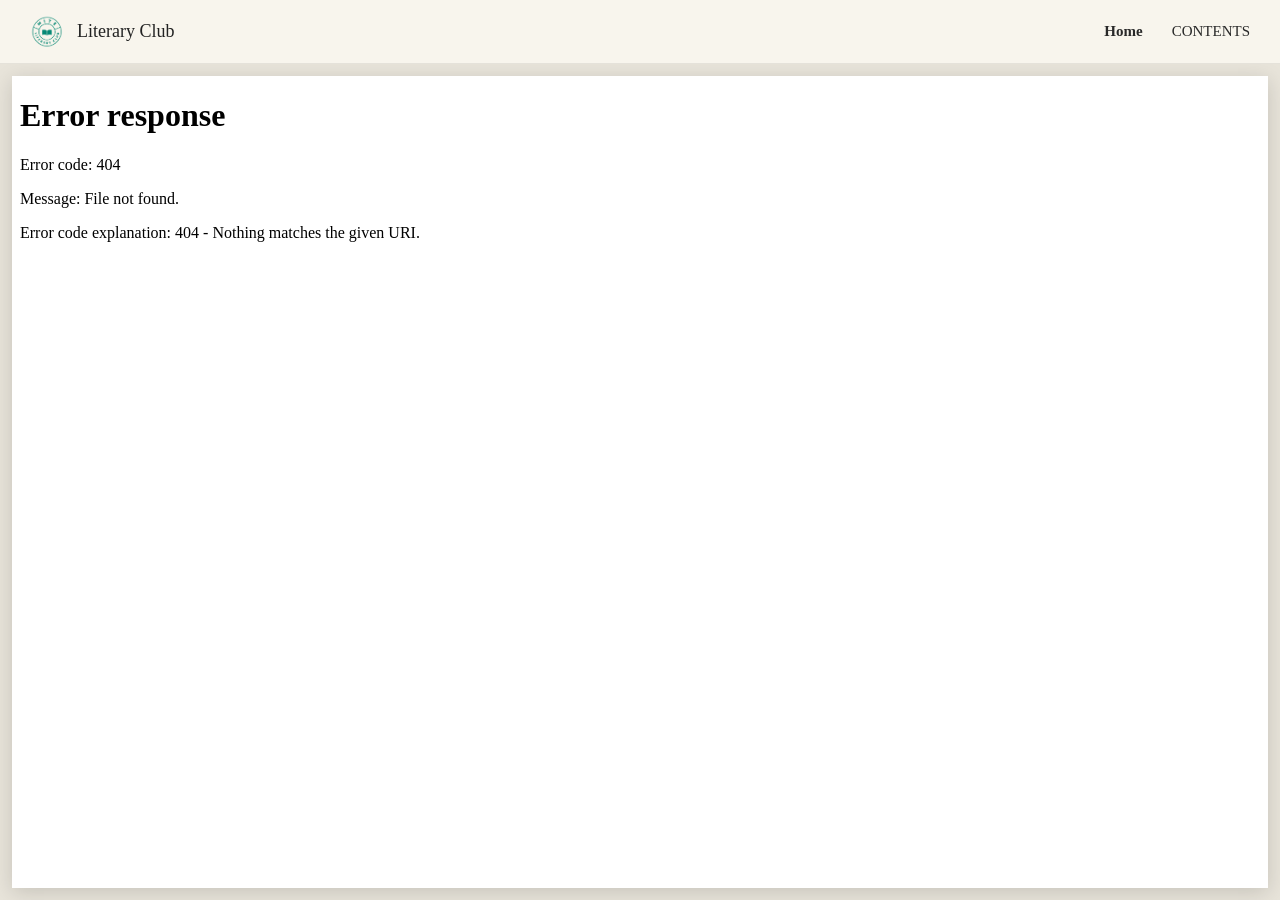
==== bulletin/index.html @ f38bdb96 "Create index.html" ====
<!DOCTYPE html>
<html lang="en">

<head>

<meta charset="UTF-8">
<meta name="viewport" content="width=device-width, initial-scale=1.0">

<title>Bulletin | Literary Club</title>

<style>

* {
    margin: 0;
    padding: 0;
    box-sizing: border-box;
}

html,
body {
    width: 100%;
    height: 100%;
}

body {
    background: #f4f0e7;
    font-family: Georgia, "Times New Roman", serif;

    display: flex;
    flex-direction: column;

    overflow: hidden;
}


/* =========================================================
   NAVIGATION
========================================================= */

.navbar {
    height: 64px;
    width: 100%;

    flex-shrink: 0;

    display: flex;
    align-items: center;
    justify-content: space-between;

    padding: 0 30px;

    background: #f8f5ed;

    border-bottom: 1px solid rgba(0,0,0,0.08);

    position: relative;
    z-index: 10;
}


.nav-left {
    display: flex;
    align-items: center;
    gap: 13px;
}


.nav-logo {
    width: 34px;
    height: 34px;

    object-fit: contain;
}


.nav-brand {
    font-size: 18px;
    color: #222;
}


.nav-menu {
    display: flex;
    align-items: center;
    gap: 29px;
}


.nav-menu a {
    color: #292929;

    text-decoration: none;

    font-size: 15px;

    transition: opacity 0.2s ease;
}


.nav-menu a:hover {
    opacity: 0.55;
}


/* =========================================================
   PDF VIEWER
========================================================= */

.viewer {
    flex: 1;

    width: 100%;

    display: flex;
    justify-content: center;
    align-items: center;

    padding: 12px;

    background: #e8e4da;
}


.viewer iframe {
    width: 100%;
    height: 100%;

    border: none;

    background: white;

    box-shadow: 0 4px 20px rgba(0,0,0,0.15);
}


/* =========================================================
   MOBILE
========================================================= */

@media (max-width: 800px) {

    .navbar {
        height: 58px;

        padding: 0 16px;
    }


    .nav-brand {
        font-size: 16px;
    }


    .nav-menu {
        gap: 14px;
    }


    .nav-menu a {
        font-size: 12px;
    }


    .viewer {
        padding: 0;
    }


    .viewer iframe {
        box-shadow: none;
    }

}


/* =========================================================
   SMALL PHONES
========================================================= */

@media (max-width: 450px) {

    .nav-menu a:first-child {
        display: none;
    }

}

</style>

</head>


<body>


<!-- =====================================================
     NAVIGATION
===================================================== -->

<header class="navbar">

    <div class="nav-left">

        <img
            src="../Home/Club logo.png"
            class="nav-logo"
            alt="Literary Club Logo"
        >

        <span class="nav-brand">
            Literary Club
        </span>

    </div>


    <nav class="nav-menu">

        <a href="../index.html">
            <strong>Home</strong>
        </a>

        <a href="../content/index.html">
            CONTENTS
        </a>

    </nav>

</header>



<!-- =====================================================
     PDF
===================================================== -->

<main class="viewer">

    <iframe
        src="bulletin.pdf"
        title="Literary Club Bi-Monthly Bulletin"
    >
    </iframe>

</main>


</body>

</html>
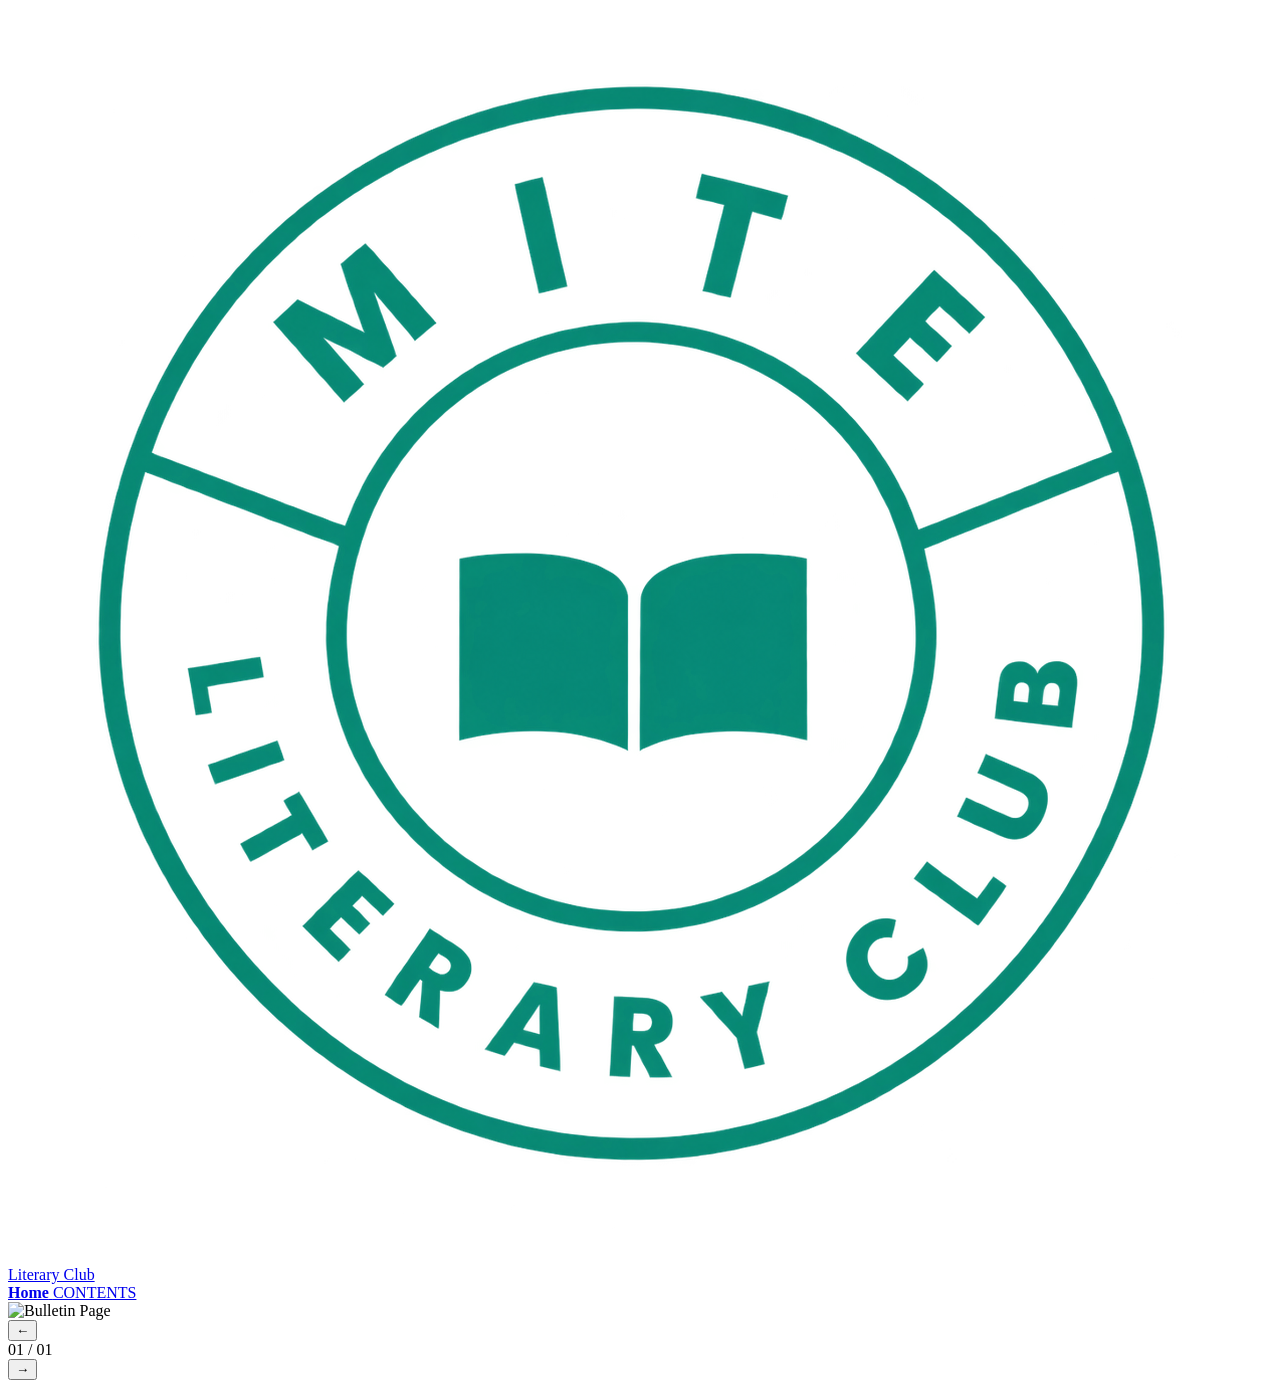
==== commit 04c97e2d: "Update index.html" ====
--- a/bulletin/index.html
+++ b/bulletin/index.html
@@ -3,192 +3,14 @@
 
 <head>
 
-<meta charset="UTF-8">
-<meta name="viewport" content="width=device-width, initial-scale=1.0">
-
-<title>Bulletin | Literary Club</title>
-
-<style>
-
-* {
-    margin: 0;
-    padding: 0;
-    box-sizing: border-box;
-}
-
-html,
-body {
-    width: 100%;
-    height: 100%;
-}
-
-body {
-    background: #f4f0e7;
-    font-family: Georgia, "Times New Roman", serif;
-
-    display: flex;
-    flex-direction: column;
-
-    overflow: hidden;
-}
-
-
-/* =========================================================
-   NAVIGATION
-========================================================= */
-
-.navbar {
-    height: 64px;
-    width: 100%;
-
-    flex-shrink: 0;
-
-    display: flex;
-    align-items: center;
-    justify-content: space-between;
-
-    padding: 0 30px;
-
-    background: #f8f5ed;
-
-    border-bottom: 1px solid rgba(0,0,0,0.08);
-
-    position: relative;
-    z-index: 10;
-}
-
-
-.nav-left {
-    display: flex;
-    align-items: center;
-    gap: 13px;
-}
-
-
-.nav-logo {
-    width: 34px;
-    height: 34px;
-
-    object-fit: contain;
-}
-
-
-.nav-brand {
-    font-size: 18px;
-    color: #222;
-}
-
-
-.nav-menu {
-    display: flex;
-    align-items: center;
-    gap: 29px;
-}
-
-
-.nav-menu a {
-    color: #292929;
-
-    text-decoration: none;
-
-    font-size: 15px;
-
-    transition: opacity 0.2s ease;
-}
-
-
-.nav-menu a:hover {
-    opacity: 0.55;
-}
-
-
-/* =========================================================
-   PDF VIEWER
-========================================================= */
-
-.viewer {
-    flex: 1;
-
-    width: 100%;
-
-    display: flex;
-    justify-content: center;
-    align-items: center;
-
-    padding: 12px;
-
-    background: #e8e4da;
-}
-
-
-.viewer iframe {
-    width: 100%;
-    height: 100%;
-
-    border: none;
-
-    background: white;
-
-    box-shadow: 0 4px 20px rgba(0,0,0,0.15);
-}
-
-
-/* =========================================================
-   MOBILE
-========================================================= */
-
-@media (max-width: 800px) {
-
-    .navbar {
-        height: 58px;
-
-        padding: 0 16px;
-    }
-
-
-    .nav-brand {
-        font-size: 16px;
-    }
-
-
-    .nav-menu {
-        gap: 14px;
-    }
-
-
-    .nav-menu a {
-        font-size: 12px;
-    }
-
-
-    .viewer {
-        padding: 0;
-    }
-
-
-    .viewer iframe {
-        box-shadow: none;
-    }
-
-}
-
-
-/* =========================================================
-   SMALL PHONES
-========================================================= */
-
-@media (max-width: 450px) {
-
-    .nav-menu a:first-child {
-        display: none;
-    }
-
-}
-
-</style>
+    <meta charset="UTF-8">
+    <meta name="viewport" content="width=device-width, initial-scale=1.0">
+
+    <title>Bulletin | Literary Club</title>
+
+    <link rel="stylesheet" href="style.css">
 
 </head>
-
 
 <body>
 
@@ -201,15 +23,19 @@
 
     <div class="nav-left">
 
-        <img
-            src="../Home/Club logo.png"
-            class="nav-logo"
-            alt="Literary Club Logo"
-        >
-
-        <span class="nav-brand">
-            Literary Club
-        </span>
+        <a href="../index.html" class="brand-link">
+
+            <img
+                src="../Home/Club logo.png"
+                class="nav-logo"
+                alt="Literary Club Logo"
+            >
+
+            <span class="nav-brand">
+                Literary Club
+            </span>
+
+        </a>
 
     </div>
 
@@ -231,20 +57,278 @@
 
 
 <!-- =====================================================
-     PDF
+     BULLETIN READER
 ===================================================== -->
 
-<main class="viewer">
-
-    <iframe
-        src="bulletin.pdf"
-        title="Literary Club Bi-Monthly Bulletin"
-    >
-    </iframe>
+<main class="reader">
+
+
+    <!-- PAGE -->
+
+    <div class="page-container">
+
+        <img
+            id="bulletinPage"
+            src=""
+            alt="Bulletin Page"
+        >
+
+    </div>
+
+
+    <!-- CONTROLS -->
+
+    <div class="controls">
+
+
+        <button
+            id="previousButton"
+            class="control-button"
+            aria-label="Previous page"
+        >
+            ←
+        </button>
+
+
+        <div class="page-counter">
+
+            <span id="currentPage">
+                01
+            </span>
+
+            <span class="separator">
+                /
+            </span>
+
+            <span id="totalPages">
+                01
+            </span>
+
+        </div>
+
+
+        <button
+            id="nextButton"
+            class="control-button"
+            aria-label="Next page"
+        >
+            →
+        </button>
+
+
+    </div>
+
 
 </main>
 
 
+
+<!-- =====================================================
+     JAVASCRIPT
+===================================================== -->
+
+<script src="pages.js"></script>
+
+
+<script>
+
+let currentPageIndex = 0;
+
+
+/* =========================================================
+   ELEMENTS
+========================================================= */
+
+const bulletinPage =
+    document.getElementById("bulletinPage");
+
+const previousButton =
+    document.getElementById("previousButton");
+
+const nextButton =
+    document.getElementById("nextButton");
+
+const currentPage =
+    document.getElementById("currentPage");
+
+const totalPages =
+    document.getElementById("totalPages");
+
+
+/* =========================================================
+   LOAD PAGE
+========================================================= */
+
+function loadPage(index) {
+
+    if (pages.length === 0) {
+        return;
+    }
+
+
+    currentPageIndex = index;
+
+
+    bulletinPage.src =
+        "pages/" + pages[currentPageIndex];
+
+
+    const pageNumber =
+        currentPageIndex + 1;
+
+
+    currentPage.textContent =
+        String(pageNumber).padStart(2, "0");
+
+
+    totalPages.textContent =
+        String(pages.length).padStart(2, "0");
+
+
+    previousButton.disabled =
+        currentPageIndex === 0;
+
+
+    nextButton.disabled =
+        currentPageIndex === pages.length - 1;
+
+
+    /*
+       Update browser URL without reloading.
+       Example:
+       bulletin/index.html?page=5
+    */
+
+    const newUrl =
+        window.location.pathname +
+        "?page=" +
+        pageNumber;
+
+    window.history.replaceState(
+        {},
+        "",
+        newUrl
+    );
+
+}
+
+
+/* =========================================================
+   NEXT PAGE
+========================================================= */
+
+function nextPage() {
+
+    if (currentPageIndex < pages.length - 1) {
+
+        loadPage(currentPageIndex + 1);
+
+    }
+
+}
+
+
+/* =========================================================
+   PREVIOUS PAGE
+========================================================= */
+
+function previousPage() {
+
+    if (currentPageIndex > 0) {
+
+        loadPage(currentPageIndex - 1);
+
+    }
+
+}
+
+
+/* =========================================================
+   BUTTON EVENTS
+========================================================= */
+
+nextButton.addEventListener(
+    "click",
+    nextPage
+);
+
+
+previousButton.addEventListener(
+    "click",
+    previousPage
+);
+
+
+/* =========================================================
+   KEYBOARD CONTROLS
+========================================================= */
+
+document.addEventListener(
+    "keydown",
+    function(event) {
+
+        if (event.key === "ArrowRight") {
+
+            nextPage();
+
+        }
+
+
+        if (event.key === "ArrowLeft") {
+
+            previousPage();
+
+        }
+
+    }
+);
+
+
+/* =========================================================
+   OPEN SPECIFIC PAGE FROM URL
+========================================================= */
+
+function getStartingPage() {
+
+    const urlParams =
+        new URLSearchParams(
+            window.location.search
+        );
+
+
+    const page =
+        parseInt(
+            urlParams.get("page")
+        );
+
+
+    if (
+        !isNaN(page) &&
+        page >= 1 &&
+        page <= pages.length
+    ) {
+
+        return page - 1;
+
+    }
+
+
+    return 0;
+
+}
+
+
+/* =========================================================
+   START
+========================================================= */
+
+loadPage(
+    getStartingPage()
+);
+
+</script>
+
+
 </body>
 
 </html>
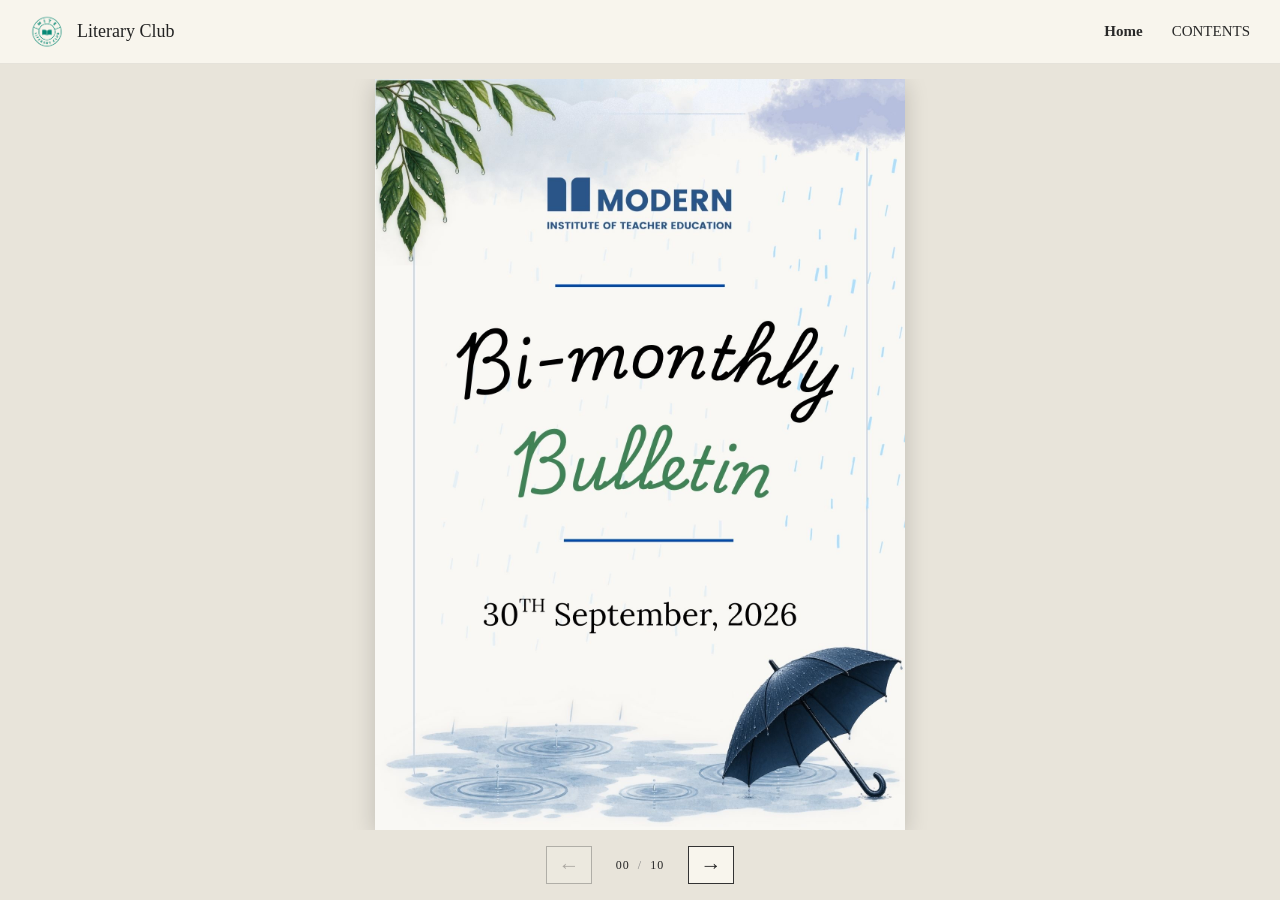
==== commit 1c03e49d: "Update index.html" ====
--- a/bulletin/index.html
+++ b/bulletin/index.html
@@ -129,7 +129,6 @@
 
 <script src="pages.js"></script>
 
-
 <script>
 
 let currentPageIndex = 0;
@@ -173,17 +172,43 @@
         "pages/" + pages[currentPageIndex];
 
 
-    const pageNumber =
-        currentPageIndex + 1;
+    /*
+       Page numbering:
+
+       Index 0 = Cover = 00
+       Index 1 = 01.jpg = 01
+       Index 2 = 02.jpg = 02
+       etc.
+    */
+
+    let pageNumber;
+
+    if (currentPageIndex === 0) {
+
+        pageNumber = 0;
+
+    } else {
+
+        pageNumber = currentPageIndex;
+
+    }
 
 
     currentPage.textContent =
         String(pageNumber).padStart(2, "0");
 
 
+    /*
+       Total excludes the cover
+    */
+
     totalPages.textContent =
-        String(pages.length).padStart(2, "0");
-
+        String(pages.length - 1).padStart(2, "0");
+
+
+    /*
+       Disable buttons
+    */
 
     previousButton.disabled =
         currentPageIndex === 0;
@@ -194,15 +219,23 @@
 
 
     /*
-       Update browser URL without reloading.
-       Example:
-       bulletin/index.html?page=5
+       Update URL
+
+       Cover:
+       ?page=0
+
+       Page 01:
+       ?page=1
+
+       Page 02:
+       ?page=2
     */
 
     const newUrl =
         window.location.pathname +
         "?page=" +
         pageNumber;
+
 
     window.history.replaceState(
         {},
@@ -219,9 +252,14 @@
 
 function nextPage() {
 
-    if (currentPageIndex < pages.length - 1) {
-
-        loadPage(currentPageIndex + 1);
+    if (
+        currentPageIndex <
+        pages.length - 1
+    ) {
+
+        loadPage(
+            currentPageIndex + 1
+        );
 
     }
 
@@ -236,7 +274,9 @@
 
     if (currentPageIndex > 0) {
 
-        loadPage(currentPageIndex - 1);
+        loadPage(
+            currentPageIndex - 1
+        );
 
     }
 
@@ -302,13 +342,17 @@
         );
 
 
+    /*
+       Cover = page 0
+    */
+
     if (
         !isNaN(page) &&
-        page >= 1 &&
-        page <= pages.length
+        page >= 0 &&
+        page <= pages.length - 1
     ) {
 
-        return page - 1;
+        return page;
 
     }
 
--- a/bulletin/style.css
+++ b/bulletin/style.css
@@ -0,0 +1,452 @@
+/* =========================================================
+   RESET
+========================================================= */
+
+* {
+    margin: 0;
+    padding: 0;
+    box-sizing: border-box;
+}
+
+html,
+body {
+    width: 100%;
+    height: 100%;
+}
+
+body {
+    background: #e8e4da;
+    color: #252525;
+
+    font-family:
+        Georgia,
+        "Times New Roman",
+        serif;
+
+    overflow: hidden;
+}
+
+
+/* =========================================================
+   NAVIGATION
+========================================================= */
+
+.navbar {
+    height: 64px;
+    width: 100%;
+
+    display: flex;
+    align-items: center;
+    justify-content: space-between;
+
+    padding: 0 30px;
+
+    background: #f8f5ed;
+
+    border-bottom: 1px solid rgba(0, 0, 0, 0.08);
+
+    position: relative;
+    z-index: 10;
+}
+
+.nav-left {
+    display: flex;
+    align-items: center;
+}
+
+.brand-link {
+    display: flex;
+    align-items: center;
+    gap: 13px;
+
+    text-decoration: none;
+    color: #222;
+}
+
+.nav-logo {
+    width: 34px;
+    height: 34px;
+
+    object-fit: contain;
+}
+
+.nav-brand {
+    font-size: 18px;
+}
+
+
+/* =========================================================
+   NAVIGATION RIGHT
+========================================================= */
+
+.nav-menu {
+    display: flex;
+    align-items: center;
+    gap: 29px;
+}
+
+.nav-menu a {
+    color: #292929;
+
+    text-decoration: none;
+
+    font-size: 15px;
+
+    transition: opacity 0.2s ease;
+}
+
+.nav-menu a:hover {
+    opacity: 0.55;
+}
+
+
+/* =========================================================
+   READER
+========================================================= */
+
+.reader {
+    width: 100%;
+    height: calc(100vh - 64px);
+
+    display: flex;
+    flex-direction: column;
+
+    align-items: center;
+    justify-content: center;
+
+    padding: 15px 20px 12px;
+
+    gap: 12px;
+}
+
+
+/* =========================================================
+   PAGE CONTAINER
+========================================================= */
+
+.page-container {
+    width: 100%;
+    flex: 1;
+
+    min-height: 0;
+
+    display: flex;
+    align-items: center;
+    justify-content: center;
+
+    overflow: hidden;
+}
+
+
+/* =========================================================
+   BULLETIN PAGE
+========================================================= */
+
+.page-container img {
+    display: block;
+
+    width: auto;
+    height: auto;
+
+    max-width: 100%;
+    max-height: 100%;
+
+    object-fit: contain;
+
+    background: white;
+
+    box-shadow:
+        0 5px 22px rgba(0, 0, 0, 0.18);
+}
+
+
+/* =========================================================
+   CONTROLS
+========================================================= */
+
+.controls {
+    flex-shrink: 0;
+
+    height: 48px;
+
+    display: flex;
+
+    align-items: center;
+    justify-content: center;
+
+    gap: 30px;
+}
+
+.control-button {
+    width: 42px;
+    height: 38px;
+
+    border: 1px solid #333;
+
+    background: #f8f5ed;
+    color: #252525;
+
+    font-family:
+        Georgia,
+        "Times New Roman",
+        serif;
+
+    font-size: 22px;
+
+    cursor: pointer;
+
+    display: flex;
+    align-items: center;
+    justify-content: center;
+
+    padding: 0;
+}
+
+.control-button:hover:not(:disabled) {
+    background: #252525;
+    color: white;
+}
+
+.control-button:disabled {
+    opacity: 0.3;
+    cursor: default;
+}
+
+
+/* =========================================================
+   PAGE COUNTER
+========================================================= */
+
+.page-counter {
+    min-width: 75px;
+
+    text-align: center;
+
+    font-size: 14px;
+
+    letter-spacing: 1px;
+}
+
+.separator {
+    margin: 0 4px;
+
+    color: #888;
+}
+
+
+/* =========================================================
+   MOBILE PAGE FIT
+========================================================= */
+
+@media (max-width: 800px) {
+
+    .navbar {
+        height: 58px;
+        padding: 0 14px;
+    }
+
+    .nav-brand {
+        font-size: 16px;
+    }
+
+    .nav-menu {
+        gap: 14px;
+    }
+
+    .nav-menu a {
+        font-size: 12px;
+    }
+
+
+    .reader {
+        height: calc(100dvh - 58px);
+
+        width: 100%;
+
+        padding: 6px;
+
+        display: flex;
+        flex-direction: column;
+
+        gap: 8px;
+
+        overflow: hidden;
+    }
+
+
+    /* PAGE AREA */
+
+    .page-container {
+        width: 100%;
+
+        height: calc(100dvh - 122px);
+
+        flex: none;
+
+        display: flex;
+
+        align-items: center;
+        justify-content: center;
+
+        overflow: hidden;
+    }
+
+
+    .page-container img {
+        display: block;
+
+        width: auto;
+        height: auto;
+
+        max-width: 100%;
+        max-height: 100%;
+
+        object-fit: contain;
+    }
+
+
+    /* BUTTON AREA */
+
+    .controls {
+        width: 100%;
+
+        height: 48px;
+
+        flex-shrink: 0;
+
+        display: flex;
+
+        align-items: center;
+        justify-content: center;
+
+        gap: 24px;
+
+        position: static;
+    }
+
+
+    .control-button {
+        width: 48px;
+        height: 40px;
+
+        flex-shrink: 0;
+
+        display: flex;
+
+        align-items: center;
+        justify-content: center;
+
+        padding: 0;
+
+        font-size: 22px;
+
+        border: 1px solid #333;
+
+        background: #f8f5ed;
+
+        color: #252525;
+
+        border-radius: 5px;
+
+        touch-action: manipulation;
+    }
+
+
+    .page-counter {
+        min-width: 65px;
+
+        font-size: 13px;
+
+        text-align: center;
+    }
+
+}
+
+
+/* =========================================================
+   SMALL PHONES
+========================================================= */
+
+@media (max-width: 450px) {
+
+    .nav-menu a:first-child {
+        display: none;
+    }
+
+
+    .nav-brand {
+        font-size: 15px;
+    }
+
+
+    .reader {
+        height: calc(100dvh - 58px);
+
+        padding: 4px;
+
+        gap: 5px;
+    }
+
+
+    .page-container {
+        height: calc(100dvh - 110px);
+
+        width: 100%;
+    }
+
+
+    .page-container img {
+        max-width: 100%;
+        max-height: 100%;
+    }
+
+
+    .controls {
+        height: 45px;
+
+        gap: 18px;
+    }
+
+
+    .control-button {
+        width: 46px;
+        height: 38px;
+
+        font-size: 21px;
+    }
+
+
+    .page-counter {
+        min-width: 60px;
+
+        font-size: 12px;
+    }
+
+}
+
+
+    .controls {
+        height: 46px;
+
+        gap: 18px;
+    }
+
+
+    .control-button {
+        width: 46px;
+        height: 38px;
+
+        font-size: 21px;
+    }
+
+
+    .page-counter {
+        min-width: 60px;
+
+        font-size: 12px;
+    }
+
+}
+body {
+    background: red !important;
+}
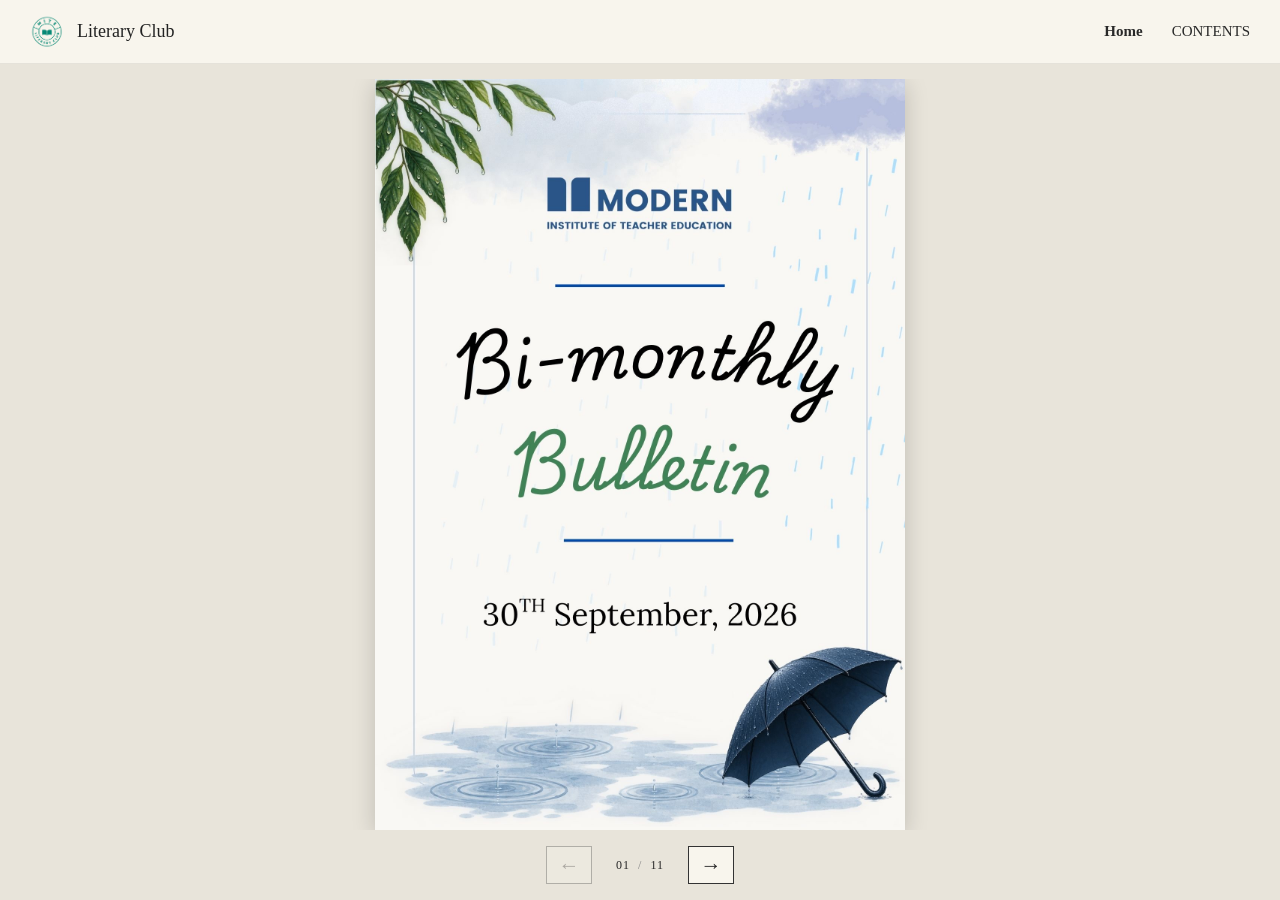
==== commit 079ea441: "Update index.html" ====
--- a/bulletin/index.html
+++ b/bulletin/index.html
@@ -165,50 +165,52 @@
     }
 
 
+    /* Keep index within range */
+
+    if (index < 0) {
+        index = 0;
+    }
+
+    if (index >= pages.length) {
+        index = pages.length - 1;
+    }
+
+
     currentPageIndex = index;
 
+
+    /* Load image */
 
     bulletinPage.src =
         "pages/" + pages[currentPageIndex];
 
 
     /*
+
        Page numbering:
 
-       Index 0 = Cover = 00
-       Index 1 = 01.jpg = 01
-       Index 2 = 02.jpg = 02
+       Index 0 = Page 01
+       Index 1 = Page 02
+       Index 2 = Page 03
        etc.
+
     */
 
-    let pageNumber;
-
-    if (currentPageIndex === 0) {
-
-        pageNumber = 0;
-
-    } else {
-
-        pageNumber = currentPageIndex;
-
-    }
+    const pageNumber =
+        currentPageIndex + 1;
 
 
     currentPage.textContent =
         String(pageNumber).padStart(2, "0");
 
 
-    /*
-       Total excludes the cover
-    */
+    /* Total pages */
 
     totalPages.textContent =
-        String(pages.length - 1).padStart(2, "0");
-
-
-    /*
-       Disable buttons
-    */
+        String(pages.length).padStart(2, "0");
+
+
+    /* Disable buttons */
 
     previousButton.disabled =
         currentPageIndex === 0;
@@ -218,18 +220,7 @@
         currentPageIndex === pages.length - 1;
 
 
-    /*
-       Update URL
-
-       Cover:
-       ?page=0
-
-       Page 01:
-       ?page=1
-
-       Page 02:
-       ?page=2
-    */
+    /* Update URL */
 
     const newUrl =
         window.location.pathname +
@@ -343,16 +334,18 @@
 
 
     /*
-       Cover = page 0
+       URL page 1 = array index 0
+       URL page 2 = array index 1
+       etc.
     */
 
     if (
         !isNaN(page) &&
-        page >= 0 &&
-        page <= pages.length - 1
+        page >= 1 &&
+        page <= pages.length
     ) {
 
-        return page;
+        return page - 1;
 
     }
 
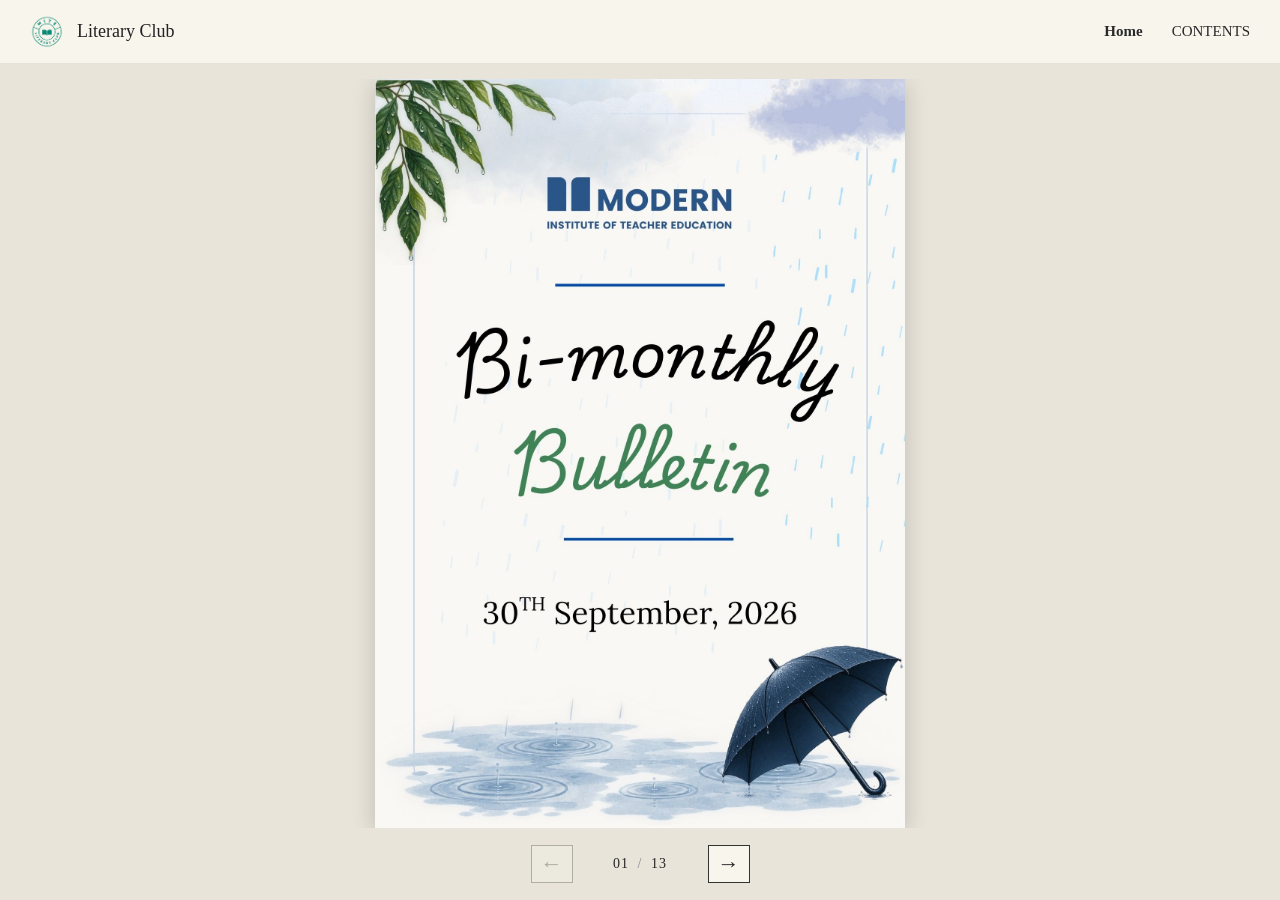
==== commit 9517e7f0: "Update index.html" ====
--- a/bulletin/index.html
+++ b/bulletin/index.html
@@ -4,6 +4,7 @@
 <head>
 
     <meta charset="UTF-8">
+
     <meta name="viewport" content="width=device-width, initial-scale=1.0">
 
     <title>Bulletin | Literary Club</title>
@@ -14,10 +15,6 @@
 
 <body>
 
-
-<!-- =====================================================
-     NAVIGATION
-===================================================== -->
 
 <header class="navbar">
 
@@ -56,14 +53,8 @@
 
 
 
-<!-- =====================================================
-     BULLETIN READER
-===================================================== -->
-
 <main class="reader">
 
-
-    <!-- PAGE -->
 
     <div class="page-container">
 
@@ -75,8 +66,6 @@
 
     </div>
 
-
-    <!-- CONTROLS -->
 
     <div class="controls">
 
@@ -123,20 +112,12 @@
 
 
 
-<!-- =====================================================
-     JAVASCRIPT
-===================================================== -->
-
 <script src="pages.js"></script>
 
 <script>
 
 let currentPageIndex = 0;
 
-
-/* =========================================================
-   ELEMENTS
-========================================================= */
 
 const bulletinPage =
     document.getElementById("bulletinPage");
@@ -154,19 +135,17 @@
     document.getElementById("totalPages");
 
 
-/* =========================================================
-   LOAD PAGE
-========================================================= */
-
-function loadPage(index) {
+
+function loadPage(
+    index,
+    direction = "next"
+) {
 
     if (pages.length === 0) {
         return;
     }
 
 
-    /* Keep index within range */
-
     if (index < 0) {
         index = 0;
     }
@@ -179,48 +158,79 @@
     currentPageIndex = index;
 
 
-    /* Load image */
-
-    bulletinPage.src =
-        "pages/" + pages[currentPageIndex];
-
-
-    /*
-
-       Page numbering:
-
-       Index 0 = Page 01
-       Index 1 = Page 02
-       Index 2 = Page 03
-       etc.
-
-    */
+    const exitClass =
+        direction === "next"
+            ? "page-exit-left"
+            : "page-exit-right";
+
+
+    const enterClass =
+        direction === "next"
+            ? "page-enter-right"
+            : "page-enter-left";
+
+
+    bulletinPage.classList.remove(
+        "page-enter-left",
+        "page-enter-right",
+        "page-exit-left",
+        "page-exit-right"
+    );
+
+
+    bulletinPage.classList.add(
+        exitClass
+    );
+
+
+    setTimeout(() => {
+
+        bulletinPage.src =
+            "pages/" +
+            pages[currentPageIndex];
+
+
+        bulletinPage.classList.remove(
+            exitClass
+        );
+
+        bulletinPage.classList.add(
+            enterClass
+        );
+
+
+        void bulletinPage.offsetWidth;
+
+
+        bulletinPage.classList.remove(
+            enterClass
+        );
+
+
+    }, 180);
+
 
     const pageNumber =
         currentPageIndex + 1;
 
 
     currentPage.textContent =
-        String(pageNumber).padStart(2, "0");
-
-
-    /* Total pages */
+        String(pageNumber)
+            .padStart(2, "0");
+
 
     totalPages.textContent =
-        String(pages.length).padStart(2, "0");
-
-
-    /* Disable buttons */
+        String(pages.length)
+            .padStart(2, "0");
+
 
     previousButton.disabled =
         currentPageIndex === 0;
 
-
     nextButton.disabled =
-        currentPageIndex === pages.length - 1;
-
-
-    /* Update URL */
+        currentPageIndex ===
+        pages.length - 1;
+
 
     const newUrl =
         window.location.pathname +
@@ -237,9 +247,6 @@
 }
 
 
-/* =========================================================
-   NEXT PAGE
-========================================================= */
 
 function nextPage() {
 
@@ -249,7 +256,8 @@
     ) {
 
         loadPage(
-            currentPageIndex + 1
+            currentPageIndex + 1,
+            "next"
         );
 
     }
@@ -257,16 +265,16 @@
 }
 
 
-/* =========================================================
-   PREVIOUS PAGE
-========================================================= */
 
 function previousPage() {
 
-    if (currentPageIndex > 0) {
+    if (
+        currentPageIndex > 0
+    ) {
 
         loadPage(
-            currentPageIndex - 1
+            currentPageIndex - 1,
+            "previous"
         );
 
     }
@@ -274,9 +282,6 @@
 }
 
 
-/* =========================================================
-   BUTTON EVENTS
-========================================================= */
 
 nextButton.addEventListener(
     "click",
@@ -290,34 +295,23 @@
 );
 
 
-/* =========================================================
-   KEYBOARD CONTROLS
-========================================================= */
 
 document.addEventListener(
     "keydown",
     function(event) {
 
         if (event.key === "ArrowRight") {
-
             nextPage();
-
         }
 
-
         if (event.key === "ArrowLeft") {
-
             previousPage();
-
         }
 
     }
 );
 
 
-/* =========================================================
-   OPEN SPECIFIC PAGE FROM URL
-========================================================= */
 
 function getStartingPage() {
 
@@ -332,12 +326,6 @@
             urlParams.get("page")
         );
 
-
-    /*
-       URL page 1 = array index 0
-       URL page 2 = array index 1
-       etc.
-    */
 
     if (
         !isNaN(page) &&
@@ -355,9 +343,6 @@
 }
 
 
-/* =========================================================
-   START
-========================================================= */
 
 loadPage(
     getStartingPage()
--- a/bulletin/style.css
+++ b/bulletin/style.css
@@ -157,6 +157,53 @@
 
     box-shadow:
         0 5px 22px rgba(0, 0, 0, 0.18);
+
+    transition:
+        opacity 0.35s ease,
+        transform 0.35s ease;
+}
+
+
+/* =========================================================
+   EDITORIAL PAGE TRANSITION
+========================================================= */
+
+
+/* Page leaving */
+
+.page-container img.page-exit-left {
+    opacity: 0;
+
+    transform:
+        translateX(-24px)
+        scale(0.985);
+}
+
+.page-container img.page-exit-right {
+    opacity: 0;
+
+    transform:
+        translateX(24px)
+        scale(0.985);
+}
+
+
+/* Page entering */
+
+.page-container img.page-enter-left {
+    opacity: 0;
+
+    transform:
+        translateX(-24px)
+        scale(0.985);
+}
+
+.page-container img.page-enter-right {
+    opacity: 0;
+
+    transform:
+        translateX(24px)
+        scale(0.985);
 }
 
 
@@ -242,17 +289,21 @@
 
     .navbar {
         height: 58px;
+
         padding: 0 14px;
     }
+
 
     .nav-brand {
         font-size: 16px;
     }
 
+
     .nav-menu {
         gap: 14px;
     }
 
+
     .nav-menu a {
         font-size: 12px;
     }
@@ -274,7 +325,9 @@
     }
 
 
-    /* PAGE AREA */
+    /* -----------------------------------------------------
+       PAGE AREA
+    ----------------------------------------------------- */
 
     .page-container {
         width: 100%;
@@ -305,7 +358,9 @@
     }
 
 
-    /* BUTTON AREA */
+    /* -----------------------------------------------------
+       BUTTON AREA
+    ----------------------------------------------------- */
 
     .controls {
         width: 100%;
@@ -402,7 +457,7 @@
 
 
     .controls {
-        height: 45px;
+        height: 46px;
 
         gap: 18px;
     }
@@ -421,32 +476,3 @@
 
         font-size: 12px;
     }
-
-}
-
-
-    .controls {
-        height: 46px;
-
-        gap: 18px;
-    }
-
-
-    .control-button {
-        width: 46px;
-        height: 38px;
-
-        font-size: 21px;
-    }
-
-
-    .page-counter {
-        min-width: 60px;
-
-        font-size: 12px;
-    }
-
-}
-body {
-    background: red !important;
-}
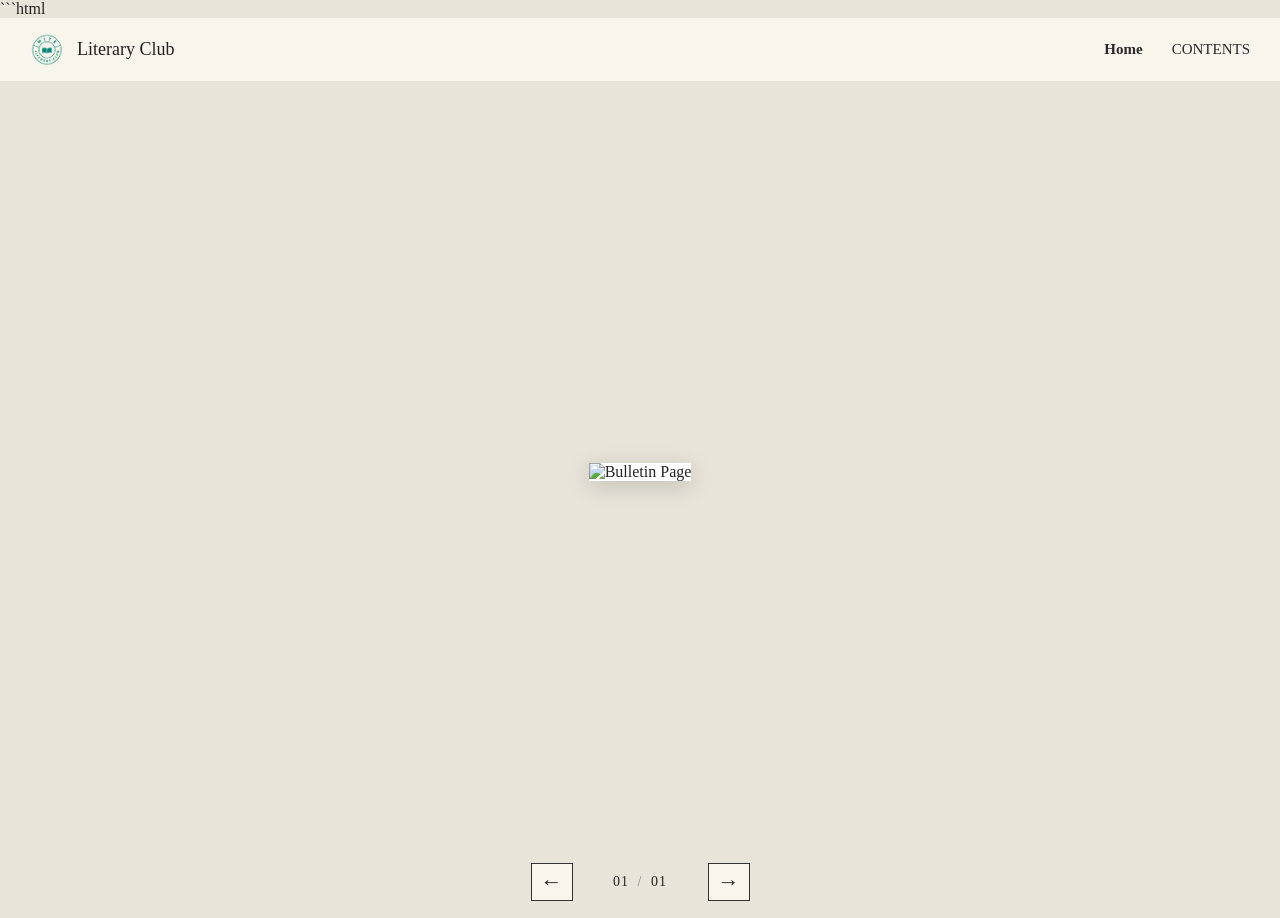
==== commit c470388c: "Update index.html" ====
--- a/bulletin/index.html
+++ b/bulletin/index.html
@@ -1,3 +1,4 @@
+```html
 <!DOCTYPE html>
 <html lang="en">
 
@@ -136,6 +137,26 @@
 
 
 
+/* =========================================================
+   PRELOAD ALL PAGES
+========================================================= */
+
+pages.forEach(function(page) {
+
+    const image =
+        new Image();
+
+    image.src =
+        "pages/" + page;
+
+});
+
+
+
+/* =========================================================
+   LOAD PAGE
+========================================================= */
+
 function loadPage(
     index,
     direction = "next"
@@ -248,6 +269,10 @@
 
 
 
+/* =========================================================
+   NEXT PAGE
+========================================================= */
+
 function nextPage() {
 
     if (
@@ -266,6 +291,10 @@
 
 
 
+/* =========================================================
+   PREVIOUS PAGE
+========================================================= */
+
 function previousPage() {
 
     if (
@@ -282,6 +311,10 @@
 }
 
 
+
+/* =========================================================
+   BUTTON EVENTS
+========================================================= */
 
 nextButton.addEventListener(
     "click",
@@ -296,6 +329,10 @@
 
 
 
+/* =========================================================
+   KEYBOARD CONTROLS
+========================================================= */
+
 document.addEventListener(
     "keydown",
     function(event) {
@@ -304,53 +341,5 @@
             nextPage();
         }
 
-        if (event.key === "ArrowLeft") {
-            previousPage();
-        }
-
-    }
-);
-
-
-
-function getStartingPage() {
-
-    const urlParams =
-        new URLSearchParams(
-            window.location.search
-        );
-
-
-    const page =
-        parseInt(
-            urlParams.get("page")
-        );
-
-
-    if (
-        !isNaN(page) &&
-        page >= 1 &&
-        page <= pages.length
-    ) {
-
-        return page - 1;
-
-    }
-
-
-    return 0;
-
-}
-
-
-
-loadPage(
-    getStartingPage()
-);
-
-</script>
-
-
-</body>
-
-</html>
+        if (event.key === "Arr
+```
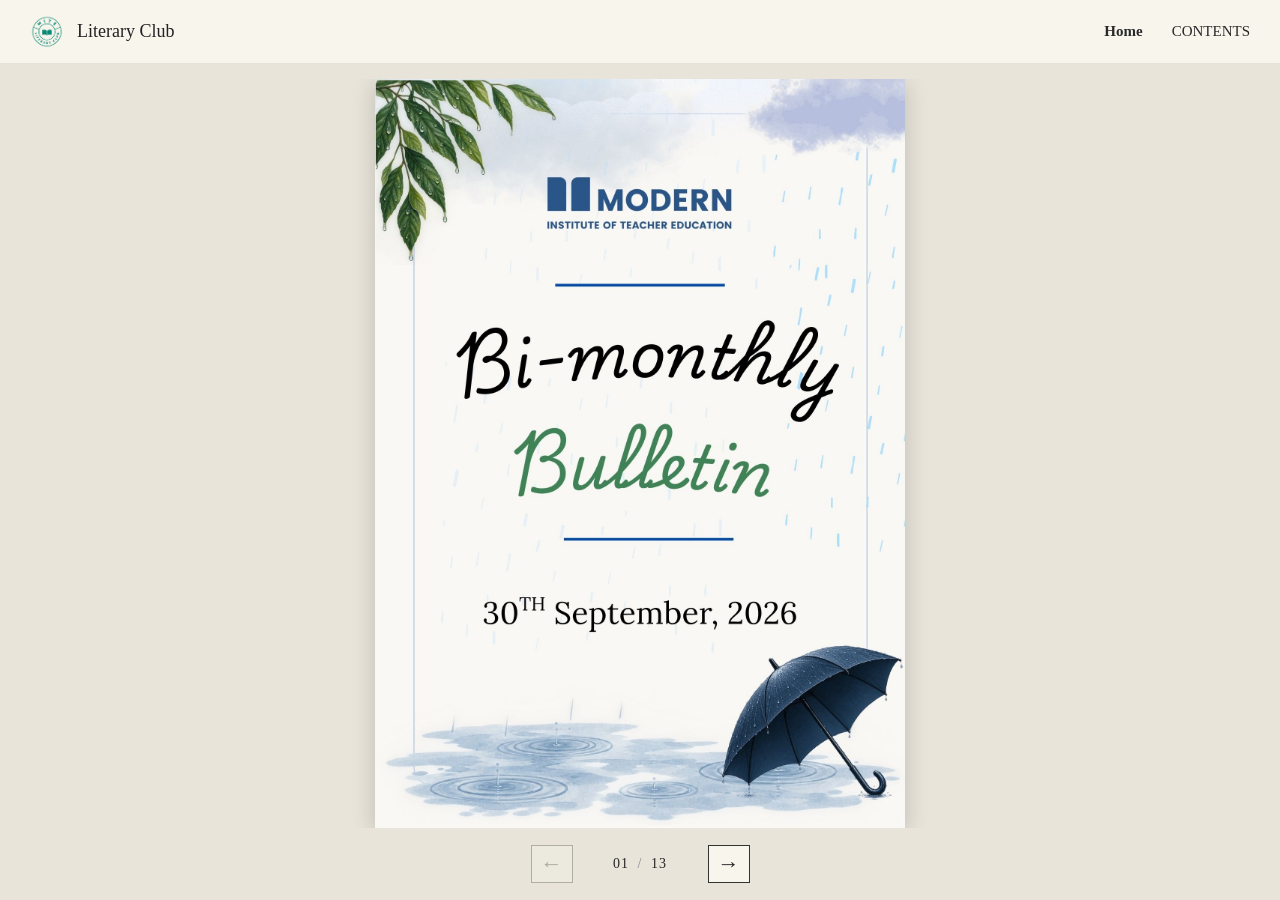
==== commit 7c9dd207: "Update index.html" ====
--- a/bulletin/index.html
+++ b/bulletin/index.html
@@ -1,4 +1,3 @@
-```html
 <!DOCTYPE html>
 <html lang="en">
 
@@ -341,5 +340,61 @@
             nextPage();
         }
 
-        if (event.key === "Arr
-```
+        if (event.key === "ArrowLeft") {
+            previousPage();
+        }
+
+    }
+);
+
+
+
+/* =========================================================
+   OPEN SPECIFIC PAGE FROM URL
+========================================================= */
+
+function getStartingPage() {
+
+    const urlParams =
+        new URLSearchParams(
+            window.location.search
+        );
+
+
+    const page =
+        parseInt(
+            urlParams.get("page")
+        );
+
+
+    if (
+        !isNaN(page) &&
+        page >= 1 &&
+        page <= pages.length
+    ) {
+
+        return page - 1;
+
+    }
+
+
+    return 0;
+
+}
+
+
+
+/* =========================================================
+   START
+========================================================= */
+
+loadPage(
+    getStartingPage()
+);
+
+</script>
+
+
+</body>
+
+</html>
